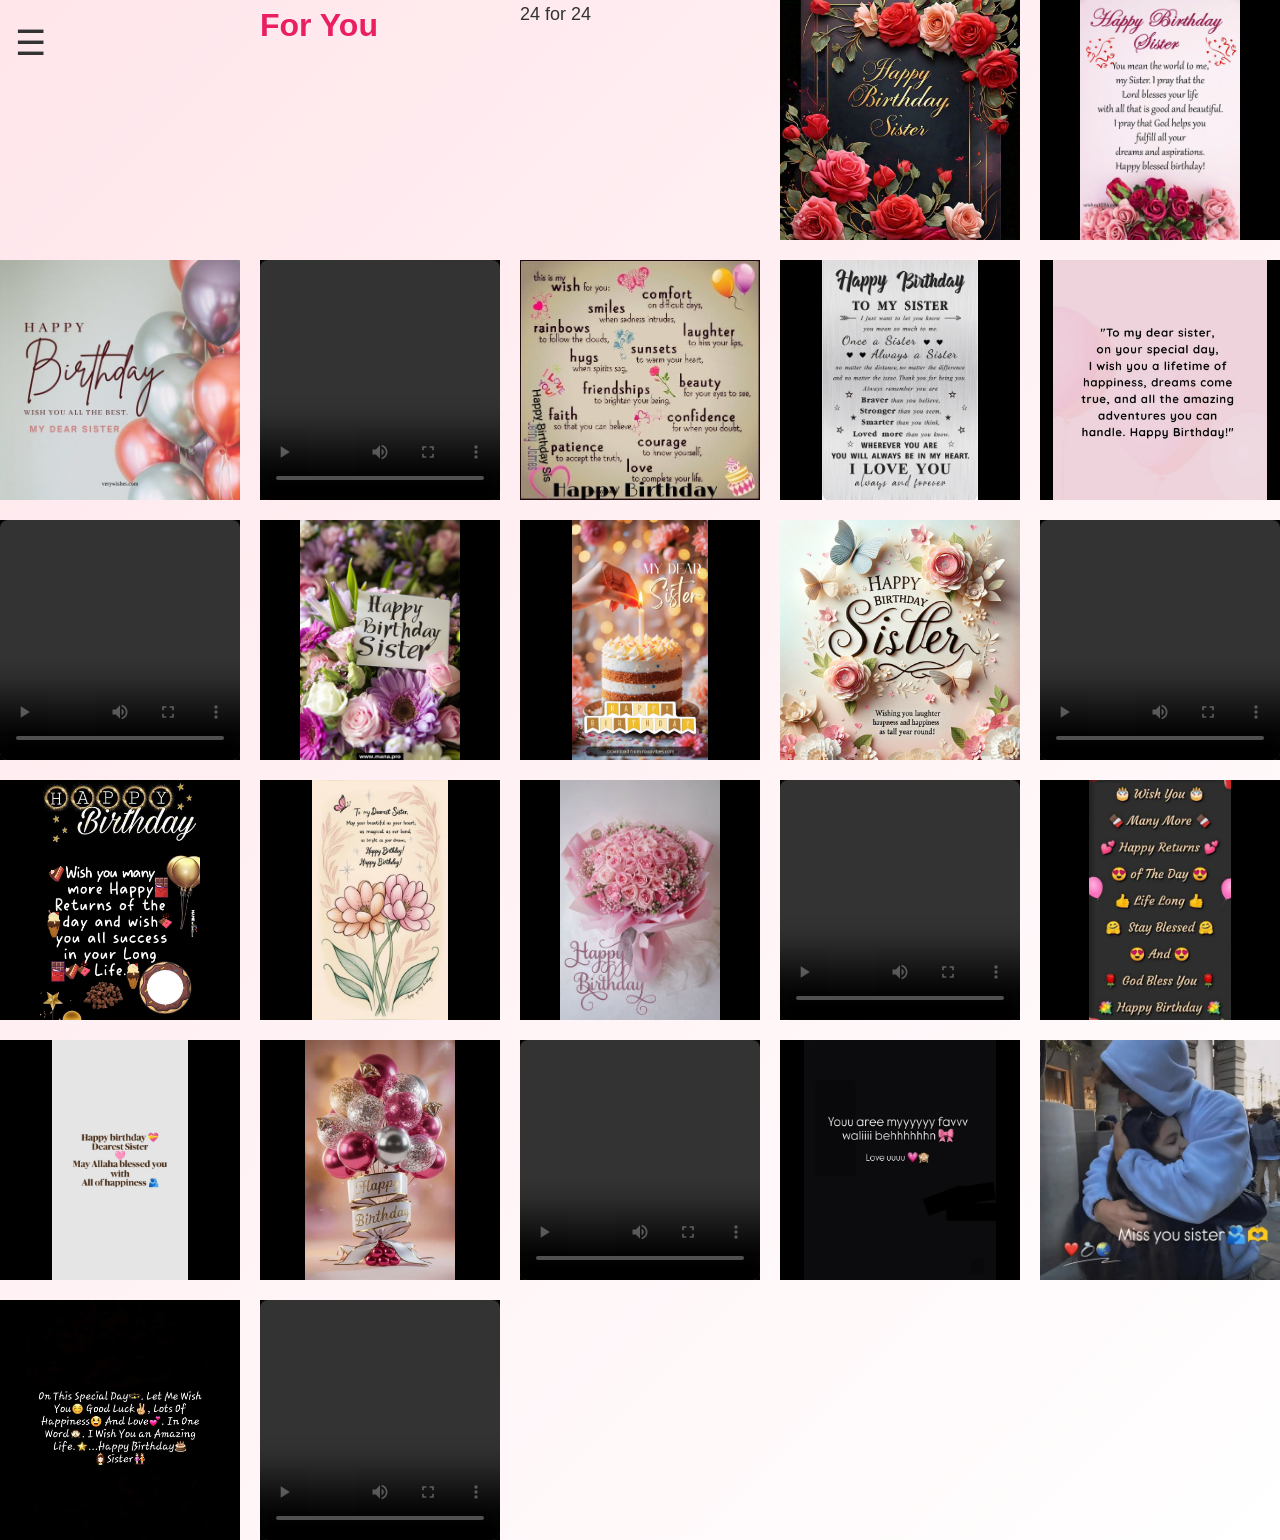
==== gallery.html @ 9aca7ae8 "New birthday website" ====
<!DOCTYPE html>
<html>
<head>
    <meta charset="UTF-8">
    <title>Gallery</title>
    <meta name="viewport" content="width=device-width, initial-scale=1.0">
    <link rel="stylesheet" href="css/style.css">
</head>
<body>
<div class="menu-btn" id="menuBtn">☰</div>

<div class="overlay" id="overlay"></div>

<nav class="side-menu" id="sideMenu">
  <a href="index.html">Home</a>
  <a href="message.html">Message</a>
  <a href="memories.html">Memories</a>
  <a href="gallery.html">Gallery</a>
  <a href="surprise.html">Surprise</a>
</nav>

<div class="gallery">
<br>
<br>
<br>
    <h1>For You</h1>
    <p>24 for 24</p>
	<div class="gallery-item">
	<img src="assets/images/img1.jpg" alt="" loading="lazy">
	</div>
	<div class="gallery-item">
	<img src="assets/images/img2.jpg" alt="" loading="lazy">
	</div>
	<div class="gallery-item">
	<img src="assets/images/img3.jpg" alt="" loading="lazy">
	</div>
	<div class="gallery-item">
	<video controls>
		<source src="assets/videos/vid1.mp4" type="video/mp4">
	</video>
	</div>
	<div class="gallery-item">
	<img src="assets/images/img4.jpg" alt="" loading="lazy">
	</div>
	<div class="gallery-item">
        <img src="assets/images/img5.jpg" alt="" loading="lazy">
	</div>
	<div class="gallery-item">
        <img src="assets/images/img6.jpg" alt="" loading="lazy">
	</div>
	<div class="gallery-item">
    <video controls>
        <source src="assets/videos/vid2.mp4" type="video/mp4">
    </video>
	</div>
	<div class="gallery-item">
    <img src="assets/images/img7.jpg" alt="" loading="lazy">
	</div>
	<div class="gallery-item">
    <img src="assets/images/img8.jpg" alt="" loading="lazy">
	</div>
	<div class="gallery-item">
    <img src="assets/images/img9.jpg" alt="" loading="lazy">
	</div>
	<div class="gallery-item">
    <video controls>
        <source src="assets/videos/vid3.mp4" type="video/mp4">
    </video>
	</div>
	<div class="gallery-item">
    <img src="assets/images/img10.jpg" alt="" loading="lazy">
	</div>
	<div class="gallery-item">
    <img src="assets/images/img11.jpg" alt="" loading="lazy">
	</div>
	<div class="gallery-item">
    <img src="assets/images/img12.jpg" alt="" loading="lazy">
	</div>
	<div class="gallery-item">
    <video controls>
        <source src="assets/videos/vid4.mp4" type="video/mp4">
    </video>
	</div>
	<div class="gallery-item">
    <img src="assets/images/img13.jpg" alt="" loading="lazy">
	</div>
	<div class="gallery-item">
    <img src="assets/images/img14.jpg" alt="" loading="lazy">
	</div>
	<div class="gallery-item">
    <img src="assets/images/img15.jpg" alt="" loading="lazy">
	</div>
	<div class="gallery-item">
    <video controls>
        <source src="assets/videos/vid5.mp4" type="video/mp4">
    </video>
	</div>
	<div class="gallery-item">
    <img src="assets/images/img16.jpg" alt="" loading="lazy">
	</div>
	<div class="gallery-item">
    <img src="assets/images/img17.jpg" alt="" loading="lazy">
	</div>
	<div class="gallery-item">
    <img src="assets/images/img18.jpg" alt="" loading="lazy">
	</div>
	<div class="gallery-item">
    <video controls>
        <source src="assets/videos/vid6.mp4" type="video/mp4">
    </video>
	</div>
</div>

<script src="js/menu.js"></script>
</body>
</html>
---- css/style.css ----
* {
    margin: 0;
    padding: 0;
    box-sizing: border-box;
}

body {
    font-family: 'Segoe UI', Arial, sans-serif;
    background: linear-gradient(135deg, #ffe6eb, #fff);
    color: #333;
    line-height: 1.6;
}

/* Navigation */
nav {
    background: rgba(255, 255, 255, 0.9);
    padding: 15px 30px;
    position: sticky;
    top: 0;
    border-bottom: 1px solid #eee;
}

nav a {
    margin-right: 20px;
    text-decoration: none;
    color: #444;
    font-weight: 500;
}

nav a:hover {
    color: #e91e63;
}

/* Page content */
.container {
    max-width: 900px;
    margin: 60px auto;
    padding: 20px;
}

h1 {
    margin-bottom: 20px;
    color: #e91e63;
}

p {
    font-size: 18px;
}
.memories {
    list-style: none;
    margin-top: 30px;
}

.memories li {
    margin-bottom: 15px;
    font-size: 18px;
    padding-left: 12px;
    border-left: 3px solid #e91e63;
}

.gallery video {
    width: 100%;
    height: 200px;
    object-fit: cover;
    border-radius: 8px;
}

button {
    padding: 12px 25px;
    font-size: 16px;
    border: none;
    background-color: #e91e63;
    color: white;
    border-radius: 25px;
    cursor: pointer;
}

button:hover {
    opacity: 0.9;
}

.hidden {
    display: none;
    margin-top: 30px;
    font-size: 20px;
}

.gallery {
    display: grid;
    grid-template-columns: repeat(auto-fit, minmax(200px, 1fr));
    gap: 20px;
}

.gallery-item {
    width: 100%;
    aspect-ratio: 1 / 1;   /* square frame for consistency */
    overflow: hidden;
    display: flex;
    align-items: center;
    justify-content: center;
    background: #000;      /* optional, looks clean */
}

.gallery-item img {
    max-width: 100%;
    max-height: 100%;
    object-fit: contain;   /* ensures full image visible, no crop */
}

.gallery-item video {
    width: 100%;
    height: 100%;
    object-fit: cover;     /* videos can fill frame */
}

/* Menu button */
.menu-btn {
  font-size: 35px;
  cursor: pointer;
  position: fixed;
  top: 15px;
  left: 15px;
  z-index: 1001;
}

/* Side menu */
.side-menu {
  position: fixed;
  top: 0;
  left: -260px;
  width: 260px;
  height: 100%;
  background: grey;
  padding-top: 60px;
  transition: left 0.2s ease;
  z-index: 1002;
}

.side-menu a {
  display: block;
  padding: 15px 20px;
  color: white;
  text-decoration: none;
}

.side-menu a:hover {
  background: #222;
}

/* Overlay */
.overlay {
  position: fixed;
  inset: 0;
  background: rgba(0,0,0,0.4);
  opacity: 0;
  pointer-events: none;
  transition: opacity 0.3s ease;
  z-index: 1000;
}

/* Active states */
.side-menu.active {
  left: 0;
}

.overlay.active {
  opacity: 1;
  pointer-events: all;
}
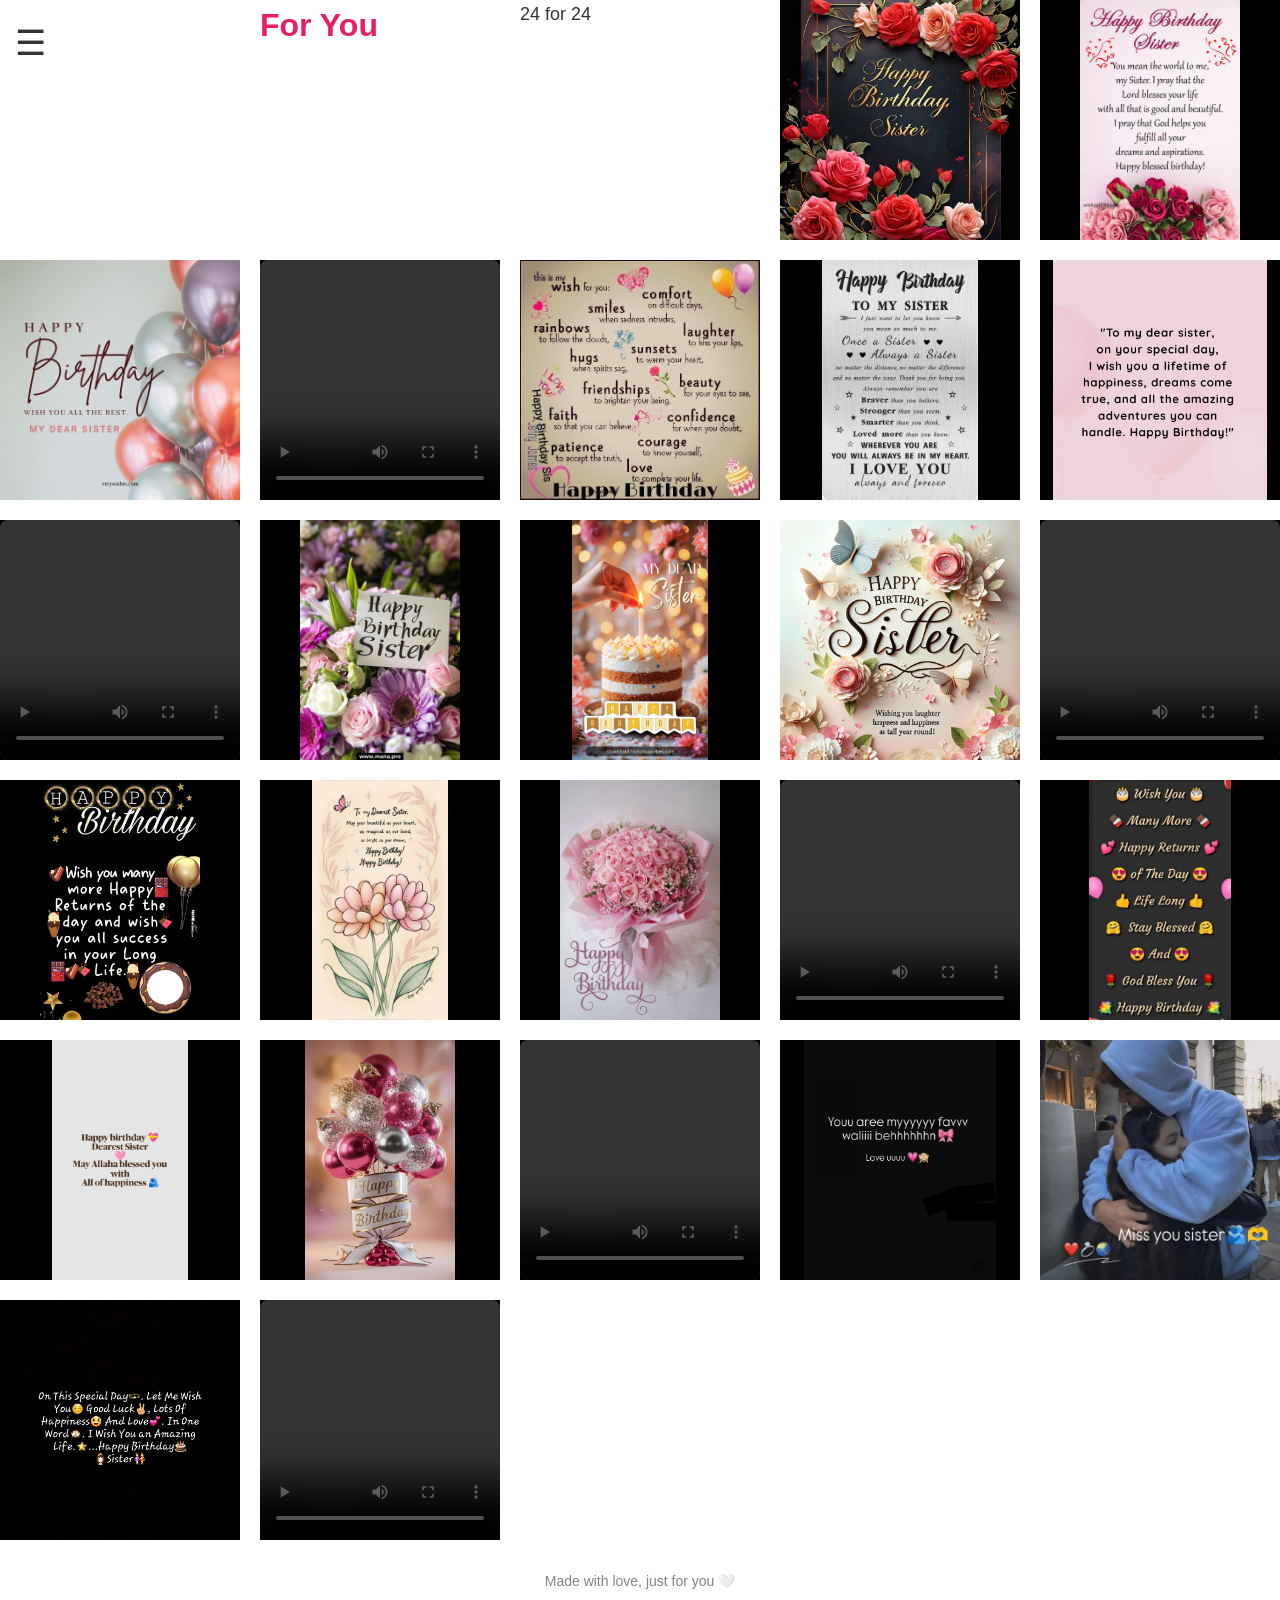
==== commit 99e68d5f: "Polish" ====
--- a/gallery.html
+++ b/gallery.html
@@ -6,7 +6,7 @@
     <meta name="viewport" content="width=device-width, initial-scale=1.0">
     <link rel="stylesheet" href="css/style.css">
 </head>
-<body>
+<body class="page-gallery">
 <div class="menu-btn" id="menuBtn">☰</div>
 
 <div class="overlay" id="overlay"></div>
@@ -110,7 +110,9 @@
     </video>
 	</div>
 </div>
-
+<footer class="site-footer">
+  Made with love, just for you 🤍
+</footer>
 <script src="js/menu.js"></script>
 </body>
 </html>
--- a/css/style.css
+++ b/css/style.css
@@ -6,7 +6,6 @@
 
 body {
     font-family: 'Segoe UI', Arial, sans-serif;
-    background: linear-gradient(135deg, #ffe6eb, #fff);
     color: #333;
     line-height: 1.6;
 }
@@ -167,3 +166,148 @@
   opacity: 1;
   pointer-events: all;
 }
+
+/* -------------------- Password Modal -------------------- */
+
+/* Overlay */
+#pwOverlay {
+  position: fixed;
+  inset: 0;
+  background: rgba(0,0,0,0.7);
+  z-index: 9999;
+  opacity: 0;
+  animation: fadeInOverlay 0.5s forwards;
+}
+
+/* Modal box */
+#pwModal {
+  position: fixed;
+  top: 50%;
+  left: 50%;
+  transform: translate(-50%, -50%) scale(0.8);
+  background: #fff;
+  padding: 25px 40px;
+  border-radius: 12px;
+  text-align: center;
+  z-index: 10000;
+  box-shadow: 0 5px 15px rgba(0,0,0,0.3);
+  opacity: 0;
+  animation: popInModal 0.5s forwards;
+}
+
+#siteContent {
+  visibility: visible;
+}
+
+/* Input & button */
+#pwModal input {
+  padding: 10px;
+  margin-top: 15px;
+  width: 200px;
+  border-radius: 6px;
+  border: 1px solid #ccc;
+}
+
+#pwModal button {
+  margin-top: 15px;
+  padding: 10px 20px;
+  border: none;
+  background: #ff4b5c;
+  color: #fff;
+  font-weight: bold;
+  border-radius: 6px;
+  cursor: pointer;
+  transition: transform 0.2s ease, background 0.2s ease;
+}
+
+#pwModal button:hover {
+  background: #ff1f3a;
+  transform: translateY(-3px) scale(1.05);
+}
+
+/* Error message */
+#pwModal p {
+  margin-top: 10px;
+}
+
+/* -------------------- Animations -------------------- */
+
+/* Fade-in overlay */
+@keyframes fadeInOverlay {
+  to { opacity: 1; }
+}
+
+/* Pop-in modal */
+@keyframes popInModal {
+  to {
+    opacity: 1;
+    transform: translate(-50%, -50%) scale(1);
+  }
+}
+
+/* Fade-out overlay */
+.fadeOutOverlay {
+  animation: fadeOutOverlayAnim 0.5s forwards;
+}
+
+@keyframes fadeOutOverlayAnim {
+  to { opacity: 0; }
+}
+
+/* Fade-out modal */
+.fadeOut {
+  animation: fadeOutModal 0.5s forwards;
+}
+
+@keyframes fadeOutModal {
+  to {
+    opacity: 0;
+    transform: translate(-50%, -50%) scale(0.8);
+  }
+}
+
+body.page-home {
+  background: linear-gradient(135deg, #ffe6f0, #fff);
+}
+
+body.page-message {
+  background: #fff7e6;
+}
+
+body.page-memories {
+  background: linear-gradient(135deg, #f0f4ff, #ffffff);
+}
+
+body.page-gallery {
+  background: #ffffff;
+}
+
+body.page-surprise {
+  background: radial-gradient(circle, #111, #000);
+  color: white;
+}
+
+.side-menu a.active {
+  background: #ff4b5c;
+  color: white;
+}
+
+body {
+  animation: fadePage 0.4s ease;
+}
+
+@keyframes fadePage {
+  from {
+    opacity: 0;
+  }
+  to {
+    opacity: 1;
+  }
+}
+
+.site-footer {
+  text-align: center;
+  padding: 30px 10px;
+  font-size: 14px;
+  opacity: 0.6;
+}
